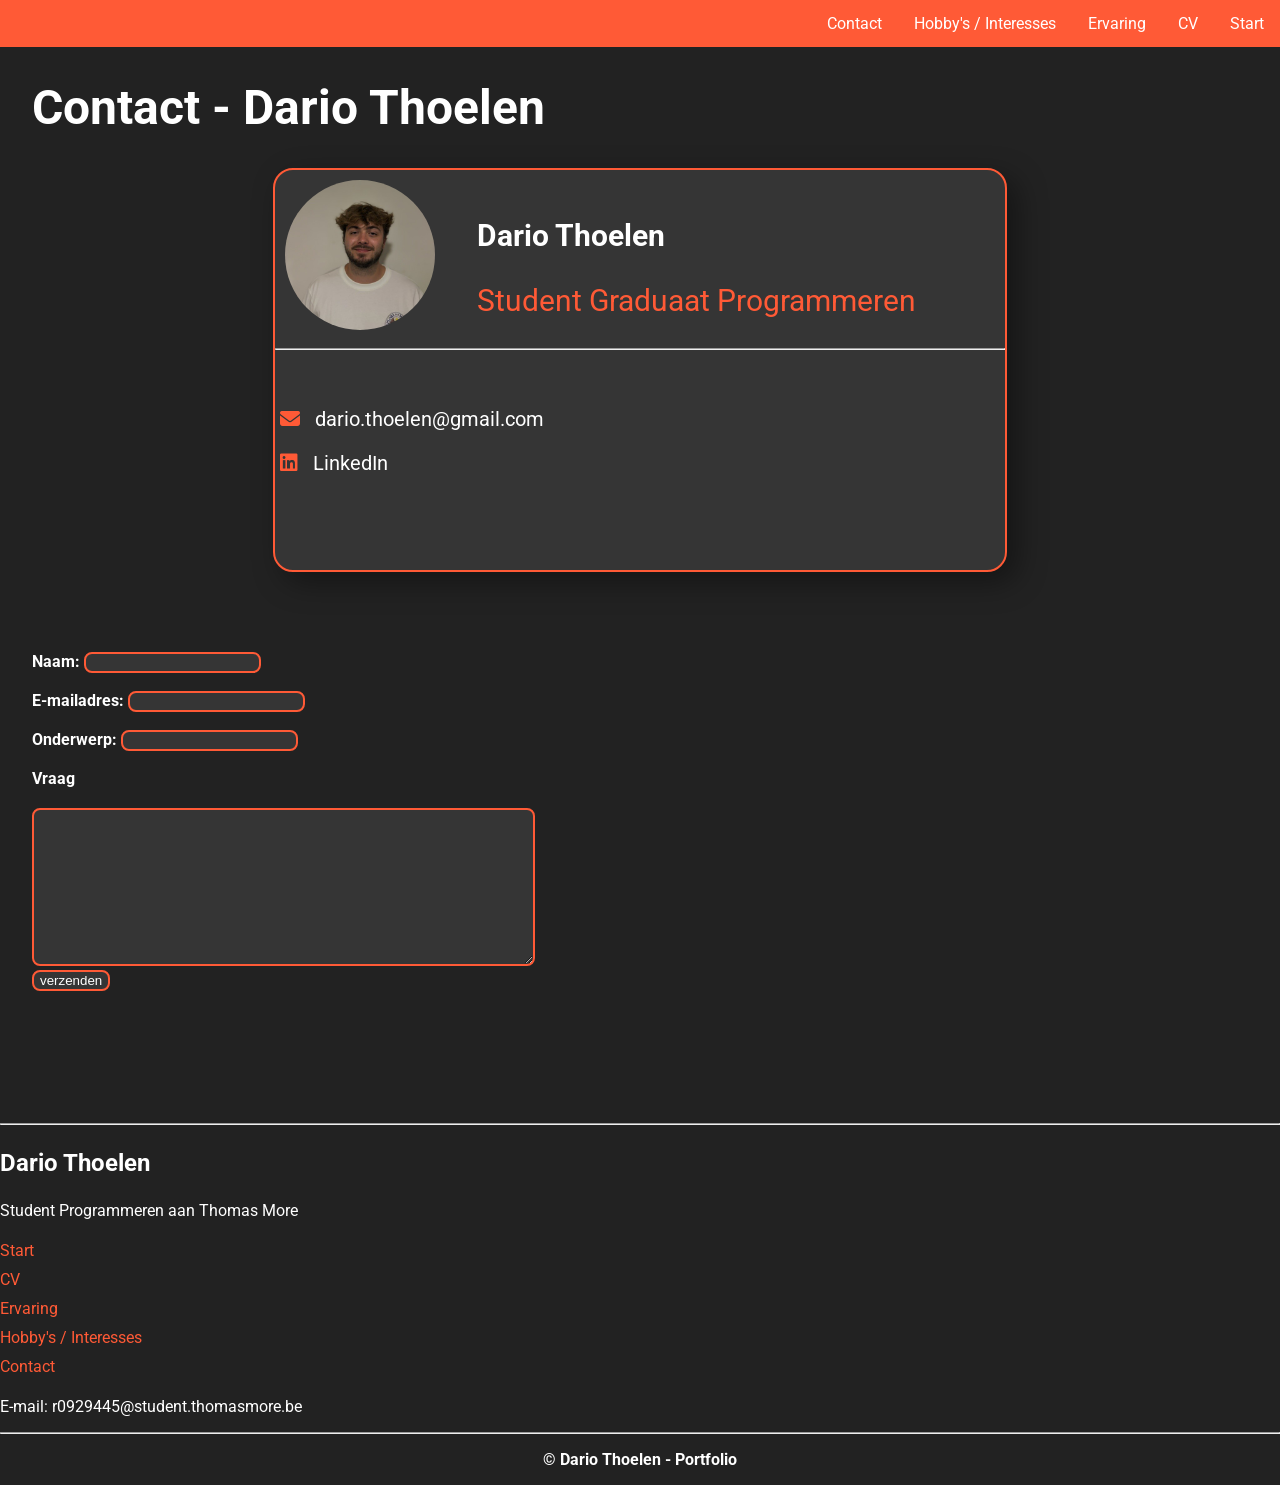
==== contact.html @ 72eb70a8 "folders en html files klaar gezet" ====
<!DOCTYPE html>
<html lang="nl">
<head>
    <meta charset="UTF-8">
    <meta name="viewport" content="width=device-width, initial-scale=1.0">
    <title>Portfolio-Ervaring-Dario Thoelen</title>
    <link rel="stylesheet" href="css/contact.css">
    <link href="https://fonts.googleapis.com/css2?family=Roboto:wght@400;700&display=swap" rel="stylesheet">
    <link rel="stylesheet" href="https://cdnjs.cloudflare.com/ajax/libs/font-awesome/6.7.2/css/all.min.css">
    <link rel="icon" type="image/png" href="bestanden/favicon.ico">
</head>
<body>
    <ul class="navbar">
        <li><a href="index.html">Start</a></li>
        <li><a href="cv.html">CV</a></li>
        <li><a href="ervaring.html">Ervaring</a></li>
        <li><a href="hobby.html">Hobby's / Interesses</a></li>
        <li><a href="contact.html">Contact</a></li>
    </ul>

    <div id="container">
        <h1>Contact - Dario Thoelen</h1>

        <div class="business-card">
            <img src="img/mezelf.jpeg" alt="Foto van Dario Thoelen.">
            <div class="business-card-tekst">
                <p class="bold">Dario Thoelen</p>
                <p class="oranje">Student Graduaat Programmeren</p>
            </div>
            <hr>
            <div class="info">
                <p><i class="fa-solid fa-envelope"></i> <a href="mailto:dario.thoelen@gmail.com">dario.thoelen@gmail.com</a></p>
                <p><i class="fa-brands fa-linkedin"></i> <a href="https://www.linkedin.com/in/dario-thoelen-b384382a0" target="_blank">LinkedIn</a></p>
            </div>
        </div>

        <form method="post" action="https://tm-statweb.be/forms.php">
            <div>
                <label for="naam">Naam: </label>
                <input type="text" id="naam" name="naam">
            </div>
            <div>
                <label for="email">E-mailadres: </label>
                <input type="email" id="email" name="email">
            </div>
            <div>
                <label for="onderwerp">Onderwerp: </label>
                <input type="text" id="onderwerp" name="onderwerp">
            </div>
            <div>
                <label for="vraag">Vraag</label>
            </div>
            <div>
                <textarea name="vraag" id="vraag" cols="60" rows="10"></textarea>
            </div>
            <div>
                <label for="verzenden">
                    <input type="submit" value="verzenden" id="verzenden" name="verzenden">
                </label>
            </div>
        </form>

    </div>
    <div class="footer">
            <hr>
            <p class="footernaam">Dario Thoelen</p>
            <p>Student Programmeren aan Thomas More </p>
            <ul>
                <li><a href="index.html">Start</a></li>
                <li><a href="cv.html">CV</a></li>
                <li><a href="ervaring.html">Ervaring</a></li>
                <li><a href="hobby.html">Hobby's / Interesses</a></li>
                <li><a href="contact.html">Contact</a></li>
            </ul>
            <p>E-mail: r0929445@student.thomasmore.be</p>
            <hr>
            <p class="footercopyright">&copy; Dario Thoelen - Portfolio</p>
    </div>
</body>
</html>
---- css/contact.css ----
body {
    margin: 0;
    padding: 0;
    font-family: 'roboto', sans-serif;
    color: #FFF;
    background-color: #222222;
    font-size: 1rem;
}
#container {
    margin: 2rem;
}

.navbar {
    list-style: none;
    margin: 0;
    padding: 0;
    overflow: hidden;
    background-color: #FF5A36;
    
}
.navbar li {
    float: right;
    
}
.navbar li a {
    display: block;
    color:  #FFF;
    text-align: center;
    padding-top: 14px;
    padding-bottom: 14px;
    padding-left: 16px;
    padding-right: 16px;
    text-decoration: none;
}
        
.navbar li a:hover {
    background-color: darkorange;
}

h1 {
    font-size: 3rem;
}
.business-card {
    margin: 0 auto;
    background-color: #353535;
    width: 60%;
    height: 400px;
    border-radius: 20px;
    border: #FF5A36 2px solid;
    box-shadow: 10px 10px 30px rgba(0, 0, 0, 0.4);
}
.business-card img {
    height: 150px;
    width: auto;
    float: left;
    border-radius: 200px;
    padding: 10px;
    margin-right: 2rem;
}
.business-card-tekst {
    margin-top: 3rem;
    font-size: 30px;
}
.business-card::after {
    content: "";
    display: block;
    clear: both;
}
.info p i{
    color: #FF5A36;
    padding-right: 10px;
    text-align: center;
}
.info {
    margin-top: 2rem;
    font-size: 20px;
    padding: 5px;
}
.info p a {
    text-decoration: none;
    color: #FFF;
}
.info p a:hover {
    color: #FF5A36;
}
.oranje {
    color: #FF5A36;
}
.bold {
    font-weight: bold;
}
form {
    padding-top: 5rem;
    padding-bottom: 5rem;
}
label {
    display: inline-block;
    padding-bottom: 20px;
    font-weight: bold;
}
input, textarea {
    background-color: #353535;
    color: #FFF;
    border-radius: 0.5rem;
    border: #FF5A36 2px solid;
}
.footer {
    margin-top: 2rem;
    display: block;
    float: none;
    clear: both;
}
.footer ul {
    list-style: none;
    margin: 0;
    padding: 0;
    overflow: hidden;
}
.footer li a {
    display: block;
    color:  #FF5A36;
    padding-top: 5px;
    padding-bottom: 5px;
    text-decoration: none;
}
.footer li a:hover {
    color: #FFF;
}
.footernaam {
    font-weight: bold;
    font-size: 1.5rem;
}
.footercopyright {
    font-weight: bolder;
    text-align: center;
}
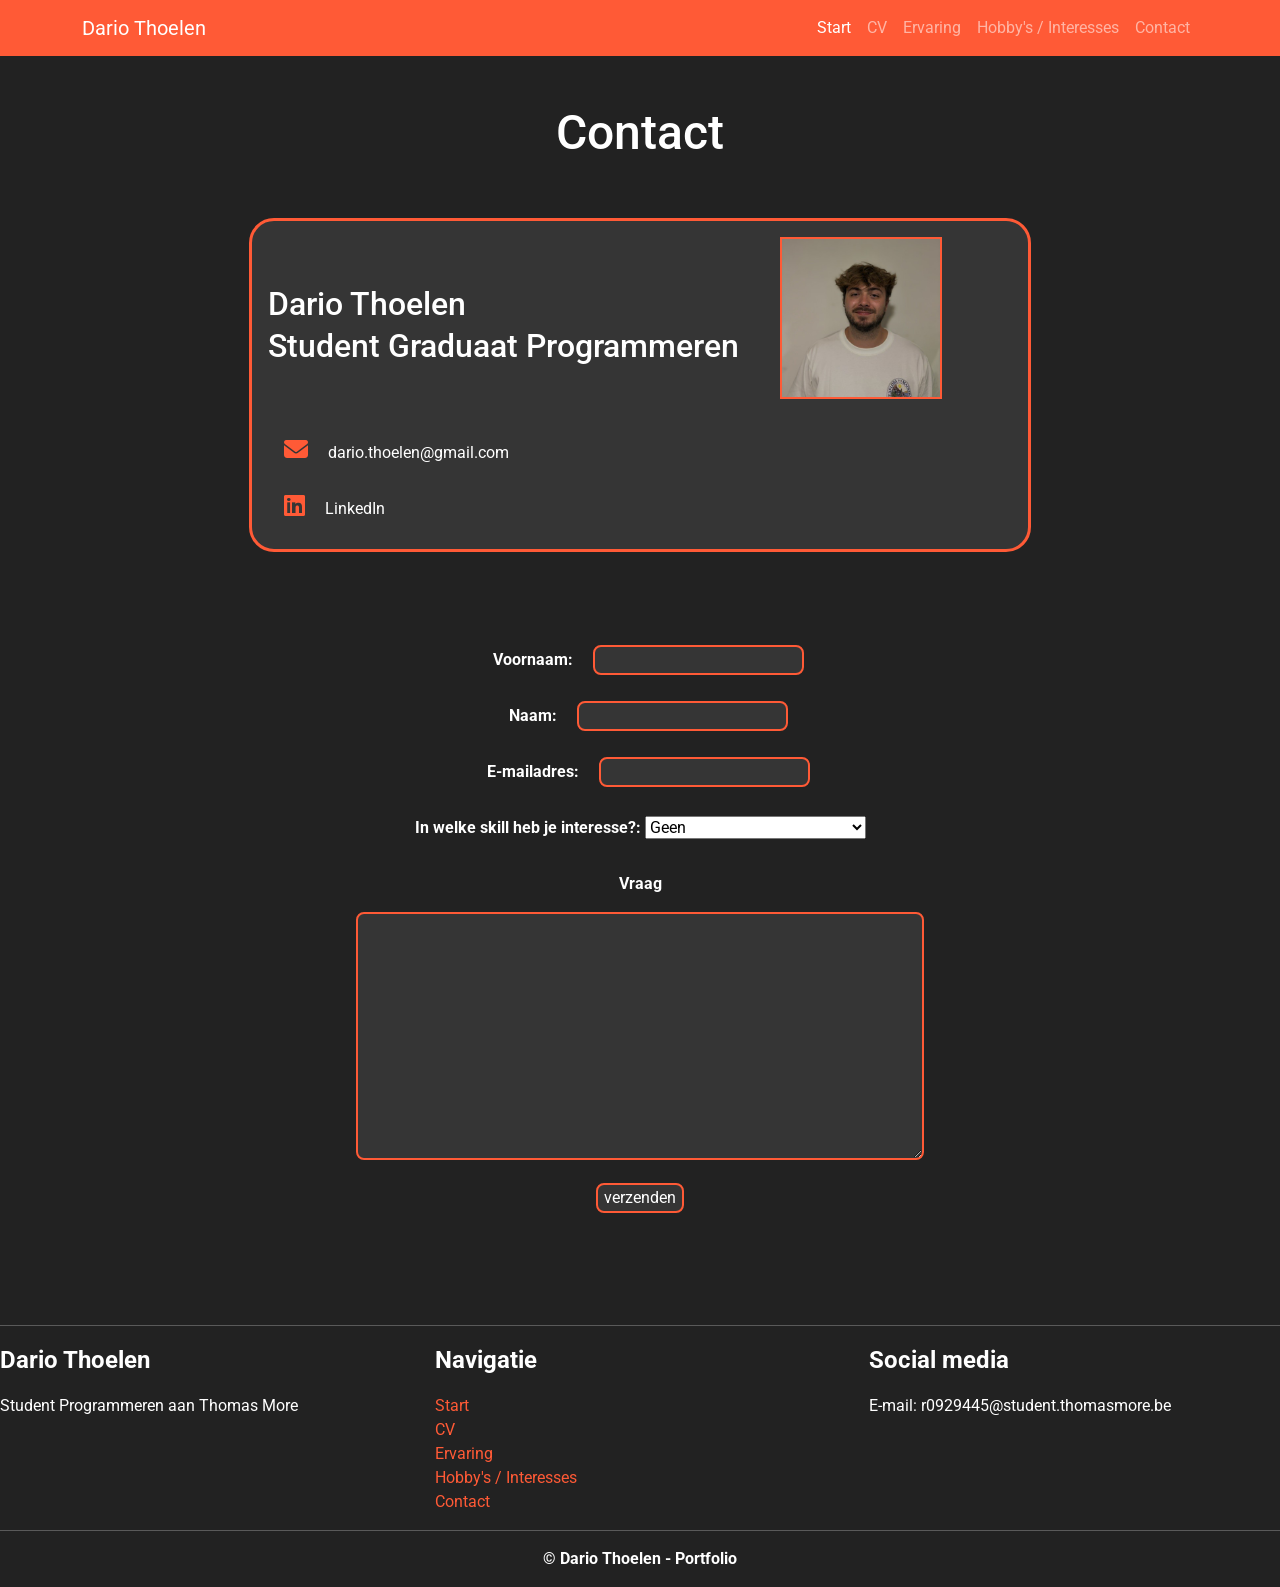
==== commit 671ce723: "contact pagina klaar" ====
--- a/contact.html
+++ b/contact.html
@@ -4,54 +4,116 @@
     <meta charset="UTF-8">
     <meta name="viewport" content="width=device-width, initial-scale=1.0">
     <title>Portfolio-Ervaring-Dario Thoelen</title>
-    <link rel="stylesheet" href="css/contact.css">
     <link href="https://fonts.googleapis.com/css2?family=Roboto:wght@400;700&display=swap" rel="stylesheet">
     <link rel="stylesheet" href="https://cdnjs.cloudflare.com/ajax/libs/font-awesome/6.7.2/css/all.min.css">
     <link rel="icon" type="image/png" href="bestanden/favicon.ico">
+    <link href="https://cdn.jsdelivr.net/npm/bootstrap@5.3.8/dist/css/bootstrap.min.css" rel="stylesheet" integrity="sha384-sRIl4kxILFvY47J16cr9ZwB07vP4J8+LH7qKQnuqkuIAvNWLzeN8tE5YBujZqJLB" crossorigin="anonymous">
+    <link rel="stylesheet" href="css/contact.css">
 </head>
 <body>
-    <ul class="navbar">
-        <li><a href="index.html">Start</a></li>
-        <li><a href="cv.html">CV</a></li>
-        <li><a href="ervaring.html">Ervaring</a></li>
-        <li><a href="hobby.html">Hobby's / Interesses</a></li>
-        <li><a href="contact.html">Contact</a></li>
-    </ul>
+    <nav class="navbar navbar-expand-md navbar-dark">
+        <div class="container">
 
-    <div id="container">
-        <h1>Contact - Dario Thoelen</h1>
+            <a class="navbar-brand" href="index.html">Dario Thoelen</a>
 
-        <div class="business-card">
-            <img src="img/mezelf.jpeg" alt="Foto van Dario Thoelen.">
-            <div class="business-card-tekst">
-                <p class="bold">Dario Thoelen</p>
-                <p class="oranje">Student Graduaat Programmeren</p>
+            <button class="navbar-toggler" type="button"
+                data-bs-toggle="collapse"
+                data-bs-target="#navbarNav"
+                aria-controls="navbarNav"
+                aria-expanded="false"
+                aria-label="Toggle navigation">
+
+                <span class="navbar-toggler-icon"></span>
+            </button>
+
+            <div class="collapse navbar-collapse" id="navbarNav">
+                <ul class="navbar-nav ms-auto">
+
+                    <li class="nav-item">
+                        <a class="nav-link active" href="index.html">Start</a>
+                    </li>
+
+                    <li class="nav-item">
+                        <a class="nav-link" href="cv.html">CV</a>
+                    </li>
+
+                    <li class="nav-item">
+                        <a class="nav-link" href="ervaring.html">Ervaring</a>
+                    </li>
+
+                    <li class="nav-item">
+                        <a class="nav-link" href="hobby.html">Hobby's / Interesses</a>
+                    </li>
+
+                    <li class="nav-item">
+                        <a class="nav-link" href="contact.html">Contact</a>
+                    </li>
+
+                </ul>
             </div>
-            <hr>
-            <div class="info">
-                <p><i class="fa-solid fa-envelope"></i> <a href="mailto:dario.thoelen@gmail.com">dario.thoelen@gmail.com</a></p>
-                <p><i class="fa-brands fa-linkedin"></i> <a href="https://www.linkedin.com/in/dario-thoelen-b384382a0" target="_blank">LinkedIn</a></p>
+        </div>
+    </nav>
+
+    <div class="container">
+        <h1 class="text-center p-5">Contact</h1>
+
+
+        <div class="card" style="width: 70%;">
+            <div class="card-body">
+                <div class="row">
+                    <div class="col-12 col-md-8 py-5">
+                        <h2 class="card-title text-white">Dario Thoelen</h2>
+                        <h3 class="card-subtitle mb-2 text-white">Student Graduaat Programmeren</h3>
+                    </div>
+                    <div class="col-0 col-md-4">
+                        <img src="img/mezelf.jpeg" alt="Foto van Dario Thoelen." style="width: 70%;" class="d-none d-md-inline foto">
+                    </div>
+                </div>
+                <div><i class="fa-solid fa-envelope"></i> <a href="mailto:dario.thoelen@gmail.com">dario.thoelen@gmail.com</a></div>
+                <div><i class="fa-brands fa-linkedin"></i> <a href="https://www.linkedin.com/in/dario-thoelen-b384382a0" target="_blank">LinkedIn</a></div>
             </div>
         </div>
 
+
         <form method="post" action="https://tm-statweb.be/forms.php">
             <div>
+                <label for="voornaam">Voornaam: </label>
+                <input type="text" id="voornaam" name="voornaam" required>
+            </div>
+            <div>
                 <label for="naam">Naam: </label>
-                <input type="text" id="naam" name="naam">
+                <input type="text" id="naam" name="naam" required>
             </div>
             <div>
                 <label for="email">E-mailadres: </label>
-                <input type="email" id="email" name="email">
+                <input type="email" id="email" name="email" required>
             </div>
             <div>
-                <label for="onderwerp">Onderwerp: </label>
-                <input type="text" id="onderwerp" name="onderwerp">
-            </div>
+            <label for="skill">In welke skill heb je interesse?:
+                <select name="skill" id="skill">
+                    <option value="Geen">Geen</option>
+                    <option value="Adobe Indesign">Adobe Indesign</option>
+                    <option value="Adobe Photoshop">Adobe Photoshop</option>
+                    <option value="Adobe Illustrator">Adobe Illustrator</option>
+                    <option value="Adobe After effects">Adobe After effects</option>
+                    <option value="Adobe Premiere pro">Adobe Premiere pro</option>
+                    <option value="HTML">HTML</option>
+                    <option value="CSS">CSS</option>
+                    <option value="SQL">SQL</option>
+                    <option value="Docker">Docker</option>
+                    <option value="Probleem oplossend denken">Probleem oplossend denken</option>
+                    <option value="Gestructureerd werken">Gestructureerd werken</option>
+                    <option value="Duidelijk communiceren">Duidelijk communiceren</option>
+                    <option value="Documenteren">Documenteren</option>
+                </select>
+            </label>
+        </div>
             <div>
                 <label for="vraag">Vraag</label>
             </div>
             <div>
-                <textarea name="vraag" id="vraag" cols="60" rows="10"></textarea>
+                <textarea name="vraag" id="vraag" cols="60" rows="10" class="d-none d-sm-inline"></textarea>
+                <textarea name="vraag" id="vraag-mobiel" cols="30" rows="10" class="d-sm-none"></textarea>
             </div>
             <div>
                 <label for="verzenden">
@@ -61,20 +123,33 @@
         </form>
 
     </div>
-    <div class="footer">
+     <div class="footer">
             <hr>
-            <p class="footernaam">Dario Thoelen</p>
-            <p>Student Programmeren aan Thomas More </p>
-            <ul>
-                <li><a href="index.html">Start</a></li>
-                <li><a href="cv.html">CV</a></li>
-                <li><a href="ervaring.html">Ervaring</a></li>
-                <li><a href="hobby.html">Hobby's / Interesses</a></li>
-                <li><a href="contact.html">Contact</a></li>
-            </ul>
-            <p>E-mail: r0929445@student.thomasmore.be</p>
+            <div class="row">
+                <div class="col-6 col-md-4 ">
+                    <p class="footernaam">Dario Thoelen</p>
+                    <p>Student Programmeren aan Thomas More </p>
+                </div>
+                <div class="col-6 col-md-4 ">
+                    <p class="footernaam">Navigatie</p>
+                    <ul>
+                        <li><a href="index.html">Start</a></li>
+                        <li><a href="cv.html">CV</a></li>
+                        <li><a href="ervaring.html">Ervaring</a></li>
+                        <li><a href="hobby.html">Hobby's / Interesses</a></li>
+                        <li><a href="contact.html">Contact</a></li>
+                    </ul>
+                </div>
+                <div class="col-6 col-md-4 ">
+                    <p class="footernaam">Social media</p>
+                    <p>E-mail: r0929445@student.thomasmore.be</p>
+                </div>
+            </div>
+            
             <hr>
-            <p class="footercopyright">&copy; Dario Thoelen - Portfolio</p>
-    </div>
+            <p class="footercopyright text-center">&copy; Dario Thoelen - Portfolio</p>
+        </div>
+<script src="https://cdn.jsdelivr.net/npm/@popperjs/core@2.11.8/dist/umd/popper.min.js" integrity="sha384-I7E8VVD/ismYTF4hNIPjVp/Zjvgyol6VFvRkX/vR+Vc4jQkC+hVqc2pM8ODewa9r" crossorigin="anonymous"></script>
+<script src="https://cdn.jsdelivr.net/npm/bootstrap@5.3.8/dist/js/bootstrap.min.js" integrity="sha384-G/EV+4j2dNv+tEPo3++6LCgdCROaejBqfUeNjuKAiuXbjrxilcCdDz6ZAVfHWe1Y" crossorigin="anonymous"></script>
 </body>
 </html>
--- a/css/contact.css
+++ b/css/contact.css
@@ -6,97 +6,52 @@
     background-color: #222222;
     font-size: 1rem;
 }
-#container {
-    margin: 2rem;
-}
 
 .navbar {
-    list-style: none;
-    margin: 0;
-    padding: 0;
-    overflow: hidden;
     background-color: #FF5A36;
-    
 }
-.navbar li {
-    float: right;
-    
-}
-.navbar li a {
-    display: block;
-    color:  #FFF;
-    text-align: center;
-    padding-top: 14px;
-    padding-bottom: 14px;
-    padding-left: 16px;
-    padding-right: 16px;
-    text-decoration: none;
-}
-        
-.navbar li a:hover {
-    background-color: darkorange;
+.navbar a:hover{
+    background-color: #f34923;
 }
 
 h1 {
     font-size: 3rem;
 }
-.business-card {
+h2, h3, h4, h5{
+    font-size: 2rem;
+}
+.card {
+    background-color: #353535;
     margin: 0 auto;
-    background-color: #353535;
-    width: 60%;
-    height: 400px;
-    border-radius: 20px;
-    border: #FF5A36 2px solid;
-    box-shadow: 10px 10px 30px rgba(0, 0, 0, 0.4);
+    border-radius: 25px;
+    border: 3px solid #FF5A36;
 }
-.business-card img {
-    height: 150px;
-    width: auto;
-    float: left;
-    border-radius: 200px;
-    padding: 10px;
-    margin-right: 2rem;
+i {
+    color: #FF5A36;
+    font-size: 1.5rem;
+    padding: 1rem;
 }
-.business-card-tekst {
-    margin-top: 3rem;
-    font-size: 30px;
-}
-.business-card::after {
-    content: "";
-    display: block;
-    clear: both;
-}
-.info p i{
-    color: #FF5A36;
-    padding-right: 10px;
-    text-align: center;
-}
-.info {
-    margin-top: 2rem;
-    font-size: 20px;
-    padding: 5px;
-}
-.info p a {
+a {
     text-decoration: none;
     color: #FFF;
 }
-.info p a:hover {
+a:hover {
     color: #FF5A36;
+    font-size: 1.1rem;
 }
-.oranje {
-    color: #FF5A36;
-}
-.bold {
-    font-weight: bold;
+.foto {
+    border: 2px solid #FF5A36;
 }
 form {
     padding-top: 5rem;
     padding-bottom: 5rem;
+    text-align: center;
 }
 label {
     display: inline-block;
     padding-bottom: 20px;
     font-weight: bold;
+    padding: 1rem;
 }
 input, textarea {
     background-color: #353535;
@@ -105,22 +60,15 @@
     border: #FF5A36 2px solid;
 }
 .footer {
-    margin-top: 2rem;
-    display: block;
-    float: none;
     clear: both;
 }
 .footer ul {
     list-style: none;
+    padding: 0;
     margin: 0;
-    padding: 0;
-    overflow: hidden;
 }
 .footer li a {
-    display: block;
     color:  #FF5A36;
-    padding-top: 5px;
-    padding-bottom: 5px;
     text-decoration: none;
 }
 .footer li a:hover {
@@ -133,4 +81,8 @@
 .footercopyright {
     font-weight: bolder;
     text-align: center;
+}
+.carousel-item img {
+    height: 400px;
+    object-fit: cover;
 }
